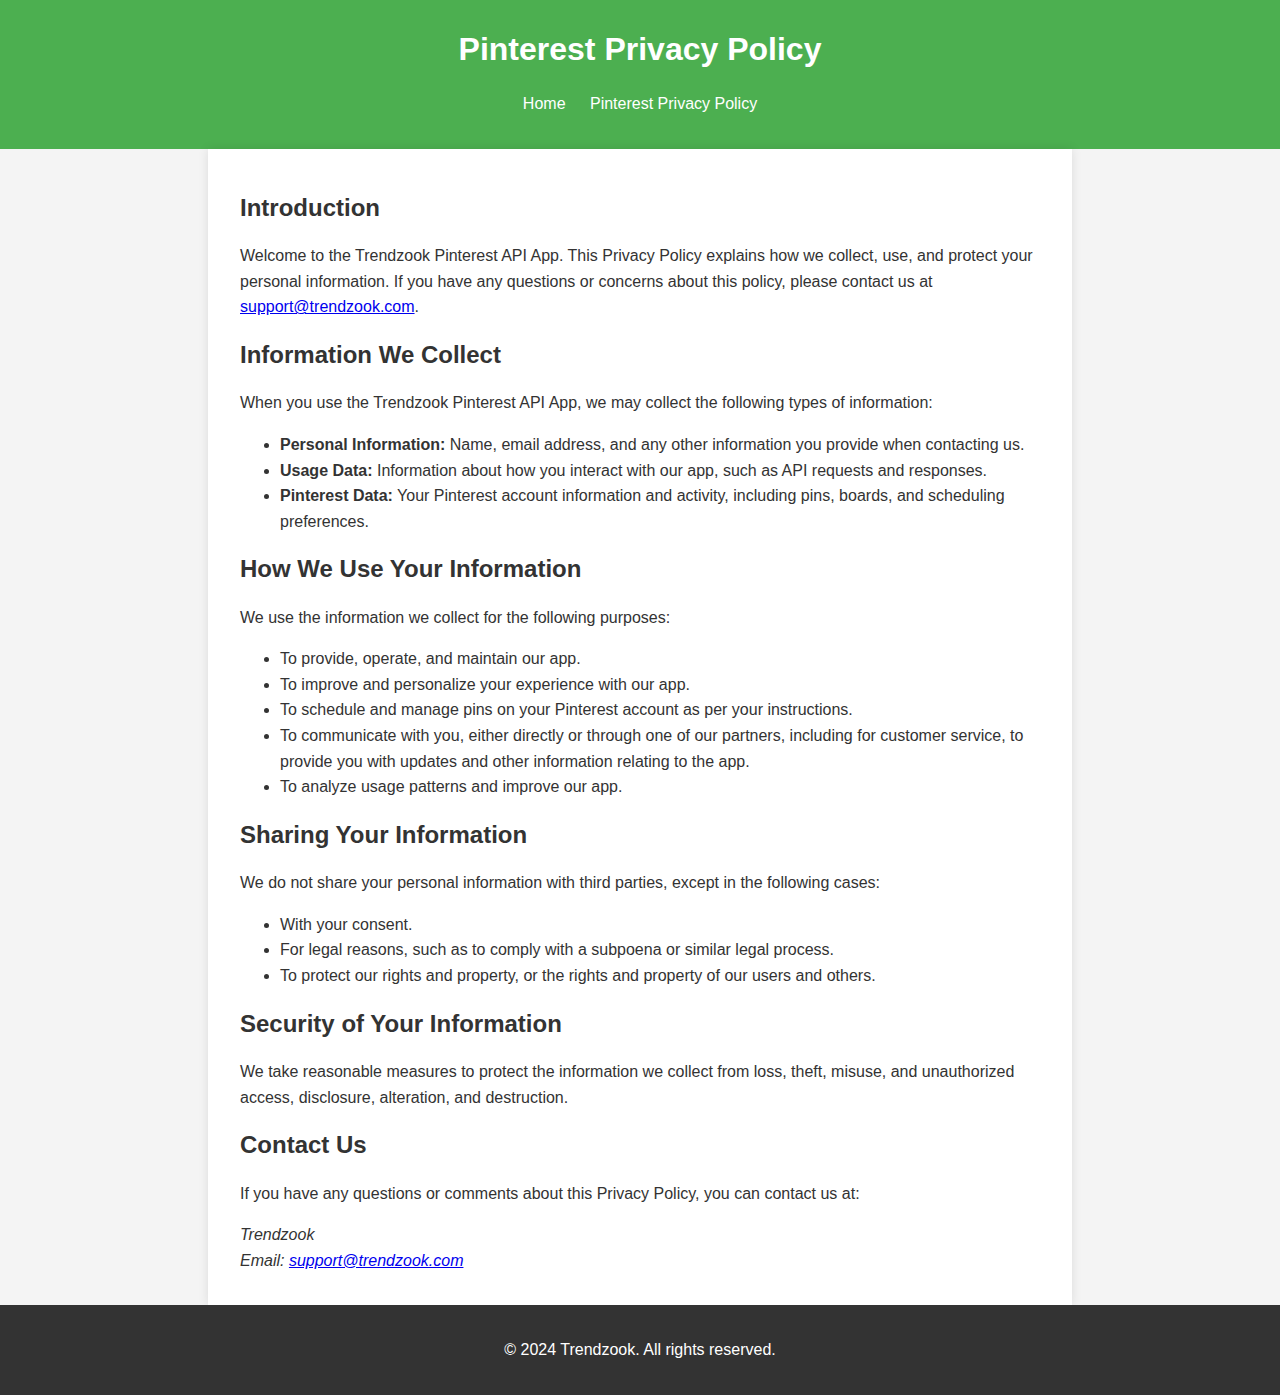
==== pinterest-privacy-policy/index.html @ ab26723d "pinterest-privacy-policy added link with main page" ====
<!DOCTYPE html>
<html lang="en">
<head>
    <meta charset="UTF-8">
    <meta name="viewport" content="width=device-width, initial-scale=1.0">
    <title>Pinterest Privacy Policy - Trendzook</title>
    <link rel="stylesheet" href="../styles.css">
</head>
<body>
    <header>
        <h1>Pinterest Privacy Policy</h1>
        <nav>
            <ul>
                <li><a href="../index.html">Home</a></li>
                <li><a href="index.html">Pinterest Privacy Policy</a></li>
            </ul>
        </nav>
    </header>
    <main>
        <section id="introduction">
            <h2>Introduction</h2>
            <p>Welcome to the Trendzook Pinterest API App. This Privacy Policy explains how we collect, use, and protect your personal information. If you have any questions or concerns about this policy, please contact us at <a href="mailto:support@trendzook.com">support@trendzook.com</a>.</p>
        </section>
        <section id="data-collection">
            <h2>Information We Collect</h2>
            <p>When you use the Trendzook Pinterest API App, we may collect the following types of information:</p>
            <ul>
                <li><strong>Personal Information:</strong> Name, email address, and any other information you provide when contacting us.</li>
                <li><strong>Usage Data:</strong> Information about how you interact with our app, such as API requests and responses.</li>
                <li><strong>Pinterest Data:</strong> Your Pinterest account information and activity, including pins, boards, and scheduling preferences.</li>
            </ul>
        </section>
        <section id="data-use">
            <h2>How We Use Your Information</h2>
            <p>We use the information we collect for the following purposes:</p>
            <ul>
                <li>To provide, operate, and maintain our app.</li>
                <li>To improve and personalize your experience with our app.</li>
                <li>To schedule and manage pins on your Pinterest account as per your instructions.</li>
                <li>To communicate with you, either directly or through one of our partners, including for customer service, to provide you with updates and other information relating to the app.</li>
                <li>To analyze usage patterns and improve our app.</li>
            </ul>
        </section>
        <section id="data-sharing">
            <h2>Sharing Your Information</h2>
            <p>We do not share your personal information with third parties, except in the following cases:</p>
            <ul>
                <li>With your consent.</li>
                <li>For legal reasons, such as to comply with a subpoena or similar legal process.</li>
                <li>To protect our rights and property, or the rights and property of our users and others.</li>
            </ul>
        </section>
        <section id="data-security">
            <h2>Security of Your Information</h2>
            <p>We take reasonable measures to protect the information we collect from loss, theft, misuse, and unauthorized access, disclosure, alteration, and destruction.</p>
        </section>
        <section id="contact">
            <h2>Contact Us</h2>
            <p>If you have any questions or comments about this Privacy Policy, you can contact us at:</p>
            <address>
                Trendzook<br>
                Email: <a href="mailto:support@trendzook.com">support@trendzook.com</a>
            </address>
        </section>
    </main>
    <footer>
        <p>&copy; 2024 Trendzook. All rights reserved.</p>
    </footer>
</body>
</html>
---- styles.css ----
body {
    font-family: Arial, sans-serif;
    line-height: 1.6;
    margin: 0;
    padding: 0;
    background-color: #f4f4f4;
    color: #333;
}

header {
    background: #4CAF50;
    color: #fff;
    padding: 1rem 0;
    text-align: center;
}

nav ul {
    list-style: none;
    padding: 0;
}

nav ul li {
    display: inline;
    margin: 0 10px;
}

nav ul li a {
    color: #fff;
    text-decoration: none;
}

nav ul li a:hover {
    text-decoration: underline;
}

main {
    padding: 2rem;
    max-width: 800px;
    margin: 0 auto;
    background: #fff;
    box-shadow: 0 0 10px rgba(0, 0, 0, 0.1);
}

h1, h2 {
    margin: 0.5rem 0;
}

footer {
    background: #333;
    color: #fff;
    text-align: center;
    padding: 1rem 0;
}
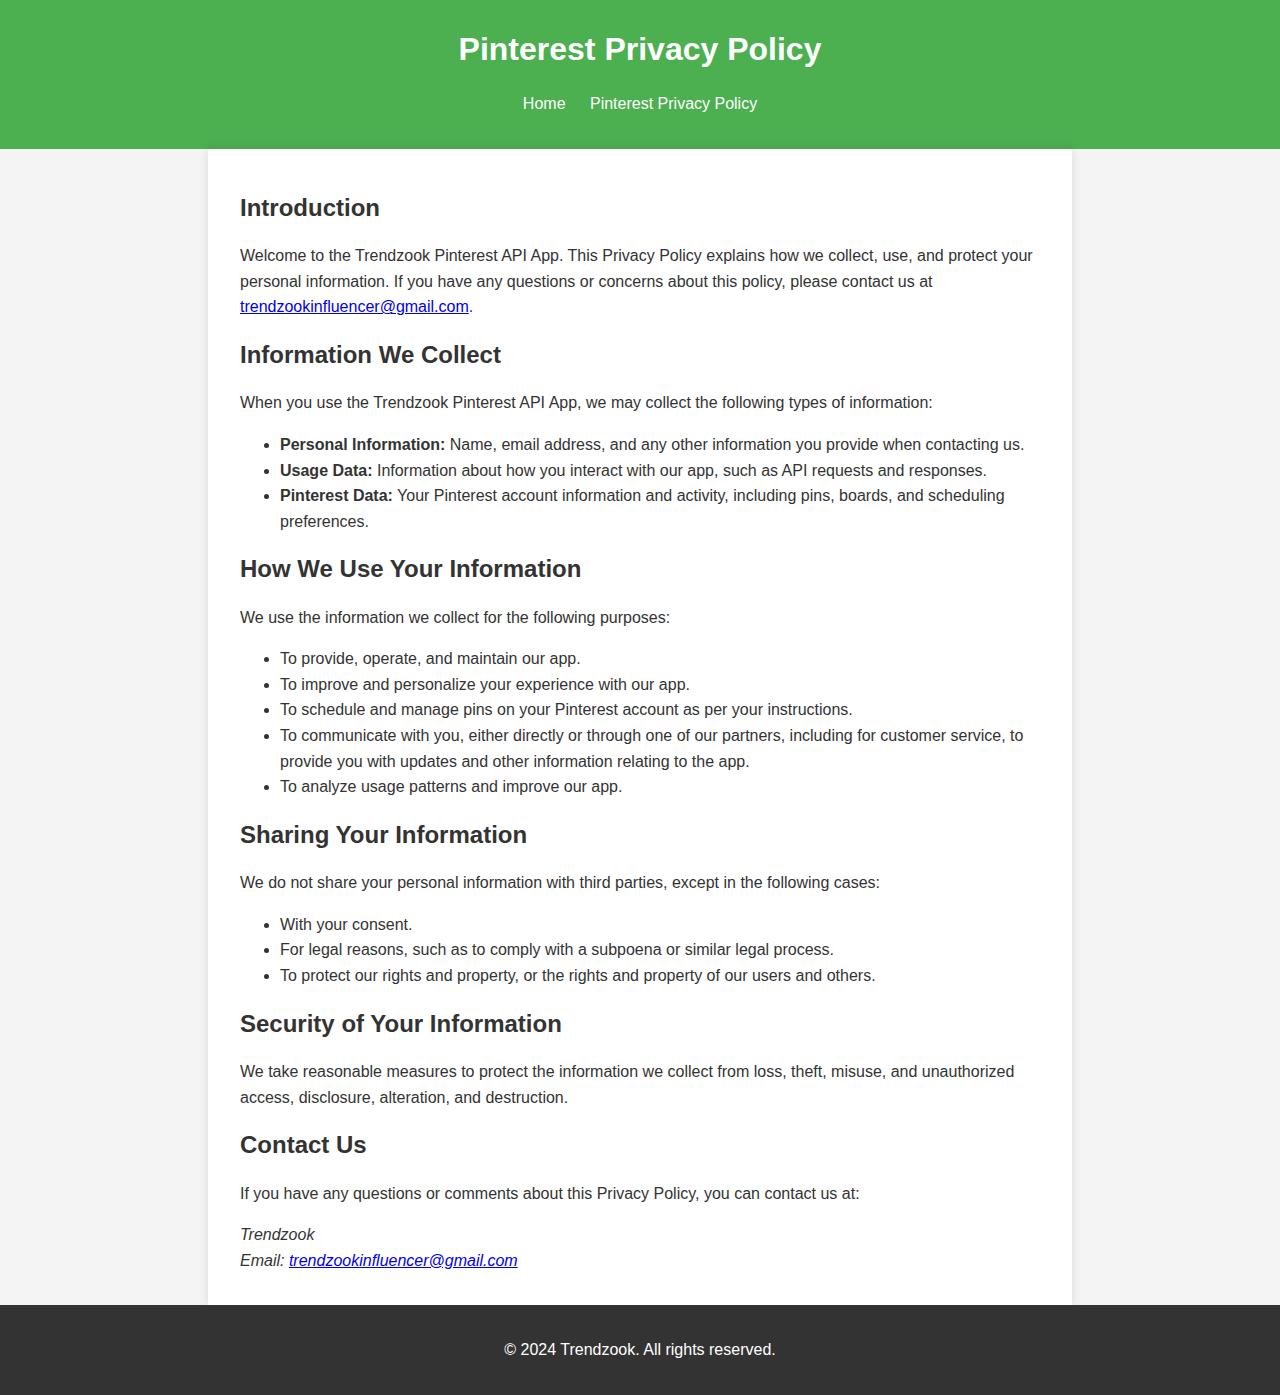
==== commit 8071aebe: "pinterest-privacy-policy added link with main page" ====
--- a/pinterest-privacy-policy/index.html
+++ b/pinterest-privacy-policy/index.html
@@ -19,7 +19,7 @@
     <main>
         <section id="introduction">
             <h2>Introduction</h2>
-            <p>Welcome to the Trendzook Pinterest API App. This Privacy Policy explains how we collect, use, and protect your personal information. If you have any questions or concerns about this policy, please contact us at <a href="mailto:support@trendzook.com">support@trendzook.com</a>.</p>
+            <p>Welcome to the Trendzook Pinterest API App. This Privacy Policy explains how we collect, use, and protect your personal information. If you have any questions or concerns about this policy, please contact us at <a href="mailto:trendzookinfluencer@gmail.com">trendzookinfluencer@gmail.com</a>.</p>
         </section>
         <section id="data-collection">
             <h2>Information We Collect</h2>
@@ -59,7 +59,7 @@
             <p>If you have any questions or comments about this Privacy Policy, you can contact us at:</p>
             <address>
                 Trendzook<br>
-                Email: <a href="mailto:support@trendzook.com">support@trendzook.com</a>
+                Email: <a href="mailto:trendzookinfluencer@gmail.com">trendzookinfluencer@gmail.com</a>
             </address>
         </section>
     </main>
